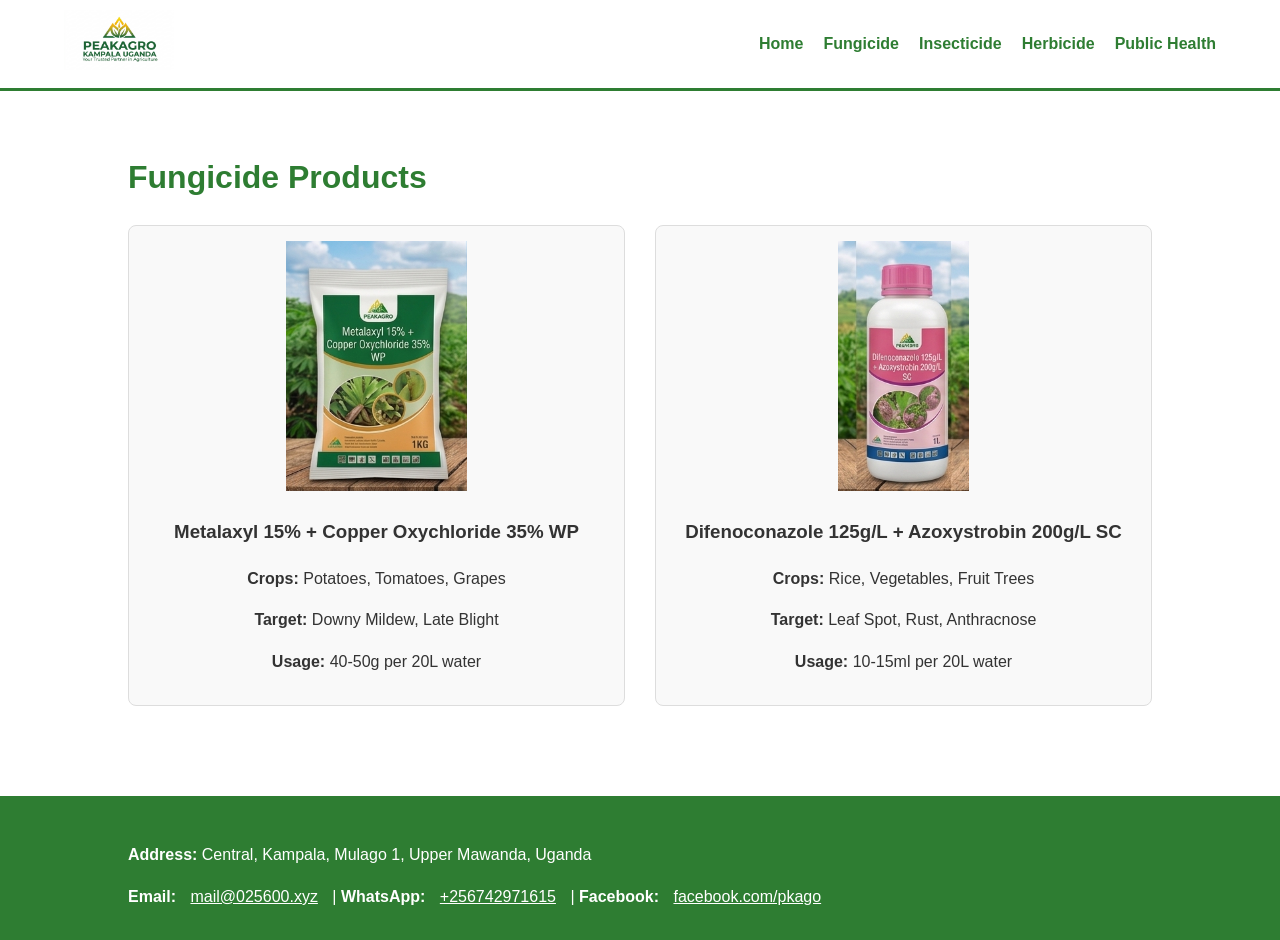
==== fungicide.html @ cad5fdf1 "web" ====
<!DOCTYPE html>
<html lang="en">
<head><meta charset="UTF-8"><title>Fungicides - PEAKAGRO</title><link rel="stylesheet" href="style.css"></head>
<body>
    <header>
        <div class="logo"><img src="logo.jpg" alt="Logo"></div>
        <nav><a href="index.html">Home</a><a href="fungicide.html">Fungicide</a><a href="insecticide.html">Insecticide</a><a href="herbicide.html">Herbicide</a><a href="public_health.html">Public Health</a></nav>
    </header>
    <div class="container">
        <h1>Fungicide Products</h1>
        <div class="product-grid">
            <div class="product-card">
                <img src="1.jpg" alt="Metalaxyl">
                <h3>Metalaxyl 15% + Copper Oxychloride 35% WP</h3>
                <p><strong>Crops:</strong> Potatoes, Tomatoes, Grapes</p>
                <p><strong>Target:</strong> Downy Mildew, Late Blight</p>
                <p><strong>Usage:</strong> 40-50g per 20L water</p>
            </div>
            <div class="product-card">
                <img src="4.jpg" alt="Difenoconazole">
                <h3>Difenoconazole 125g/L + Azoxystrobin 200g/L SC</h3>
                <p><strong>Crops:</strong> Rice, Vegetables, Fruit Trees</p>
                <p><strong>Target:</strong> Leaf Spot, Rust, Anthracnose</p>
                <p><strong>Usage:</strong> 10-15ml per 20L water</p>
            </div>
        </div>
    </div>
<footer class="contact-footer">
    <p><strong>Address:</strong> Central, Kampala, Mulago 1, Upper Mawanda, Uganda</p>
    <div class="footer-links">
        <strong>Email:</strong> <a href="mailto:mail@025600.xyz">mail@025600.xyz</a> | 
        <strong>WhatsApp:</strong> <a href="https://wa.me/256742971615" target="_blank">+256742971615</a> | 
        <strong>Facebook:</strong> <a href="https://www.facebook.com/pkago" target="_blank">facebook.com/pkago</a>
    </div>
</footer>
</body>
</html>
---- style.css ----
/* style.css */
body { font-family: 'Segoe UI', Tahoma, Geneva, Verdana, sans-serif; line-height: 1.6; margin: 0; color: #333; }
header { background: #fff; padding: 10px 5%; display: flex; justify-content: space-between; align-items: center; border-bottom: 3px solid #2e7d32; position: sticky; top: 0; z-index: 1000; }
.logo img { height: 60px; }
nav a { margin-left: 20px; text-decoration: none; color: #2e7d32; font-weight: bold; }
.hero { background: linear-gradient(rgba(0,0,0,0.6), rgba(0,0,0,0.6)), url('PEAKAGRO.jpg'); background-size: cover; background-position: center; height: 400px; color: white; display: flex; flex-direction: column; justify-content: center; text-align: center; padding: 0 10%; }
.container { padding: 40px 10%; }
.product-grid { display: grid; grid-template-columns: repeat(auto-fit, minmax(300px, 1fr)); gap: 30px; margin-top: 20px; }
.product-card { border: 1px solid #ddd; padding: 15px; border-radius: 8px; text-align: center; background: #f9f9f9; }
.product-card img { width: 100%; max-height: 250px; object-fit: contain; }
.contact-footer { background: #2e7d32; color: white; padding: 30px 10%; margin-top: 50px; }
h1, h2 { color: #2e7d32; }
.hero h1 { color: #fff; }
/* �ײ�������ʽ */
.contact-footer a {
    color: #ffffff;
    text-decoration: underline;
    margin: 0 10px;
    transition: opacity 0.3s;
}
.contact-footer a:hover {
    opacity: 0.8;
}
.footer-links {
    margin-top: 10px;
}
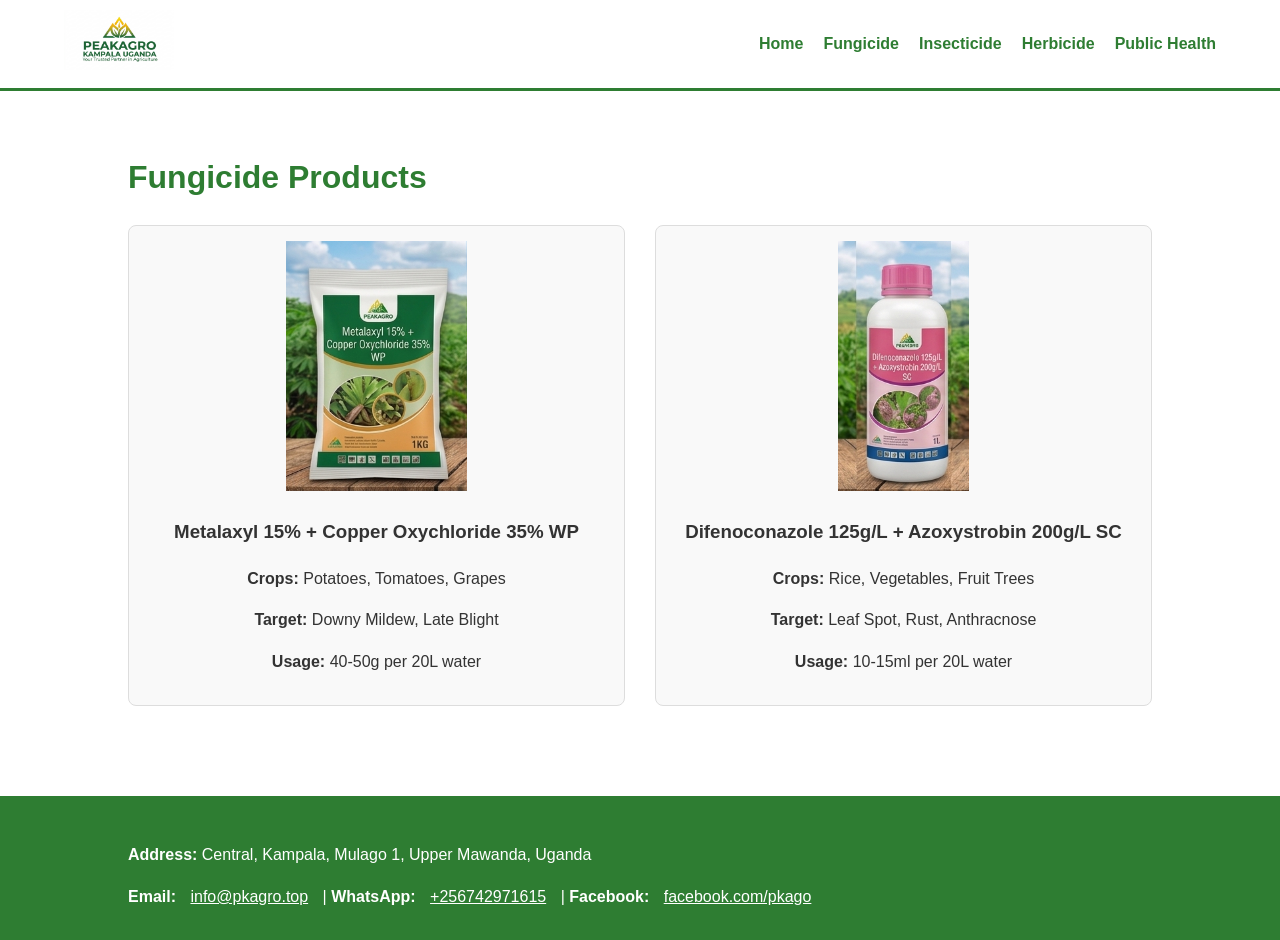
==== commit 227b33b2: "Update fungicide.html" ====
--- a/fungicide.html
+++ b/fungicide.html
@@ -28,10 +28,10 @@
 <footer class="contact-footer">
     <p><strong>Address:</strong> Central, Kampala, Mulago 1, Upper Mawanda, Uganda</p>
     <div class="footer-links">
-        <strong>Email:</strong> <a href="mailto:mail@025600.xyz">mail@025600.xyz</a> | 
+        <strong>Email:</strong> <a href="mailto:info@pkagro.top">info@pkagro.top</a> | 
         <strong>WhatsApp:</strong> <a href="https://wa.me/256742971615" target="_blank">+256742971615</a> | 
         <strong>Facebook:</strong> <a href="https://www.facebook.com/pkago" target="_blank">facebook.com/pkago</a>
     </div>
 </footer>
 </body>
-</html>+</html>
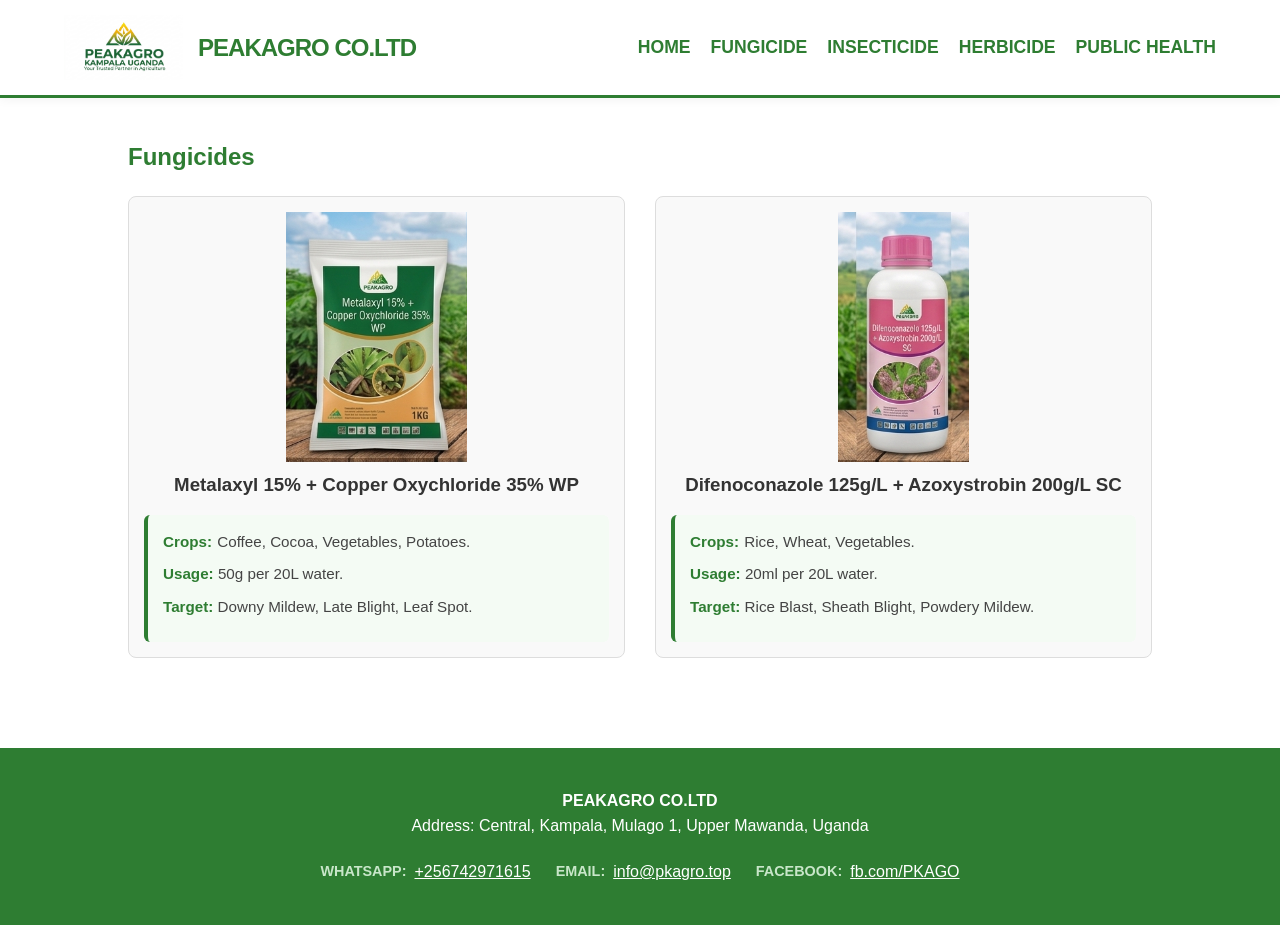
==== commit 9a5f4712: "Add files via upload" ====
--- a/fungicide.html
+++ b/fungicide.html
@@ -1,37 +1,58 @@
 <!DOCTYPE html>
 <html lang="en">
-<head><meta charset="UTF-8"><title>Fungicides - PEAKAGRO</title><link rel="stylesheet" href="style.css"></head>
+<head>
+    <meta charset="UTF-8">
+    <meta name="viewport" content="width=device-width, initial-scale=1.0">
+    <title>Fungicides - PEAKAGRO CO.LTD</title>
+    <link rel="stylesheet" href="style.css">
+</head>
 <body>
     <header>
-        <div class="logo"><img src="logo.jpg" alt="Logo"></div>
-        <nav><a href="index.html">Home</a><a href="fungicide.html">Fungicide</a><a href="insecticide.html">Insecticide</a><a href="herbicide.html">Herbicide</a><a href="public_health.html">Public Health</a></nav>
+        <div class="logo">
+            <img src="logo.jpg" alt="Logo">
+            <span class="company-name">PEAKAGRO CO.LTD</span>
+        </div>
+        <nav>
+            <a href="index.html">HOME</a>
+            <a href="fungicide.html">FUNGICIDE</a>
+            <a href="insecticide.html">INSECTICIDE</a>
+            <a href="herbicide.html">HERBICIDE</a>
+            <a href="public_health.html">PUBLIC HEALTH</a>
+        </nav>
     </header>
+
     <div class="container">
-        <h1>Fungicide Products</h1>
+        <h2 class="section-title">Fungicides</h2>
         <div class="product-grid">
             <div class="product-card">
                 <img src="1.jpg" alt="Metalaxyl">
                 <h3>Metalaxyl 15% + Copper Oxychloride 35% WP</h3>
-                <p><strong>Crops:</strong> Potatoes, Tomatoes, Grapes</p>
-                <p><strong>Target:</strong> Downy Mildew, Late Blight</p>
-                <p><strong>Usage:</strong> 40-50g per 20L water</p>
+                <div class="product-info">
+                    <p><strong>Crops:</strong> Coffee, Cocoa, Vegetables, Potatoes.</p>
+                    <p><strong>Usage:</strong> 50g per 20L water.</p>
+                    <p><strong>Target:</strong> Downy Mildew, Late Blight, Leaf Spot.</p>
+                </div>
             </div>
             <div class="product-card">
                 <img src="4.jpg" alt="Difenoconazole">
                 <h3>Difenoconazole 125g/L + Azoxystrobin 200g/L SC</h3>
-                <p><strong>Crops:</strong> Rice, Vegetables, Fruit Trees</p>
-                <p><strong>Target:</strong> Leaf Spot, Rust, Anthracnose</p>
-                <p><strong>Usage:</strong> 10-15ml per 20L water</p>
+                <div class="product-info">
+                    <p><strong>Crops:</strong> Rice, Wheat, Vegetables.</p>
+                    <p><strong>Usage:</strong> 20ml per 20L water.</p>
+                    <p><strong>Target:</strong> Rice Blast, Sheath Blight, Powdery Mildew.</p>
+                </div>
             </div>
         </div>
     </div>
-<footer class="contact-footer">
-    <p><strong>Address:</strong> Central, Kampala, Mulago 1, Upper Mawanda, Uganda</p>
-    <div class="footer-links">
-        <strong>Email:</strong> <a href="mailto:info@pkagro.top">info@pkagro.top</a> | 
-        <strong>WhatsApp:</strong> <a href="https://wa.me/256742971615" target="_blank">+256742971615</a> | 
-        <strong>Facebook:</strong> <a href="https://www.facebook.com/pkago" target="_blank">facebook.com/pkago</a>
-    </div>
-</footer>
+
+    <footer class="contact-footer">
+        <p><strong>PEAKAGRO CO.LTD</strong></p>
+        <p>Address: Central, Kampala, Mulago 1, Upper Mawanda, Uganda</p>
+        <div class="footer-links">
+            <div class="contact-item"><span>WHATSAPP:</span> <a href="https://wa.me/256742971615">+256742971615</a></div>
+            <div class="contact-item"><span>EMAIL:</span> <a href="mailto:info@pkagro.top">info@pkagro.top</a></div>
+            <div class="contact-item"><span>FACEBOOK:</span> <a href="https://fb.com/PKAGO" target="_blank">fb.com/PKAGO</a></div>
+        </div>
+    </footer>
 </body>
-</html>
+</html>
--- a/style.css
+++ b/style.css
@@ -1,26 +1,232 @@
-/* style.css */
-body { font-family: 'Segoe UI', Tahoma, Geneva, Verdana, sans-serif; line-height: 1.6; margin: 0; color: #333; }
-header { background: #fff; padding: 10px 5%; display: flex; justify-content: space-between; align-items: center; border-bottom: 3px solid #2e7d32; position: sticky; top: 0; z-index: 1000; }
-.logo img { height: 60px; }
-nav a { margin-left: 20px; text-decoration: none; color: #2e7d32; font-weight: bold; }
-.hero { background: linear-gradient(rgba(0,0,0,0.6), rgba(0,0,0,0.6)), url('PEAKAGRO.jpg'); background-size: cover; background-position: center; height: 400px; color: white; display: flex; flex-direction: column; justify-content: center; text-align: center; padding: 0 10%; }
+/* =============================================
+   1. ȫ���������������
+   ============================================= */
+* { 
+    margin: 0; 
+    padding: 0; 
+    box-sizing: border-box; 
+}
+
+body { 
+    font-family: 'Segoe UI', Tahoma, Geneva, Verdana, sans-serif; 
+    line-height: 1.6; 
+    margin: 0; 
+    color: #333; 
+    background-color: #fff;
+}
+
+/* =============================================
+   2. ̧ͷ���� (Header) - ���Ķ����߼�
+   ============================================= */
+header { 
+    background: #fff; 
+    padding: 15px 5%; 
+    display: flex; 
+    justify-content: space-between; /* ���ҷֲ� */
+    align-items: center;           /* �ؼ���ȷ������������Ҳർ��������ͬһˮƽ�� */
+    border-bottom: 3px solid #2e7d32; 
+    position: sticky; 
+    top: 0; 
+    z-index: 1000; 
+    box-shadow: 0 2px 10px rgba(0,0,0,0.05);
+}
+
+/* Logo �� ��˾����������� */
+.logo {
+    display: flex;
+    align-items: center;           /* �ؼ���ȷ��ͼƬ�͹�˾����ֱ���ж��� */
+    gap: 15px; 
+}
+
+.logo img { 
+    height: 65px;                  /* ���� Logo ���� */
+    width: auto;
+}
+
+/* ��˾������ʽ - �����ֺŲ��Ӵ� */
+.company-name {
+    font-size: 1.5rem;             /* ����Ӵ� */
+    font-weight: 700;              /* �Ӵ� */
+    color: #2e7d32;
+    white-space: nowrap;           /* ��ֹ���� */
+    line-height: 1;                /* ���������иߴ�����ƫλ */
+    letter-spacing: -1px;
+}
+
+/* �Ҳർ�� */
+nav {
+    display: flex;
+    gap: 20px;
+    align-items: center;
+}
+
+nav a { 
+    text-decoration: none; 
+    color: #2e7d32; 
+    font-weight: bold; 
+    font-size: 1.1rem;             /* ��΢�Ӵ󵼺��ֺű���ƽ�� */
+    transition: color 0.3s;
+}
+
+nav a:hover {
+    color: #1b5e20;
+}
+
+/* =============================================
+   3. ��ҳ Hero ����������
+   ============================================= */
+.hero { 
+    background: linear-gradient(rgba(0,0,0,0.2), rgba(0,0,0,0.2)), url('PEAKAGRO.jpg'); 
+    background-size: cover; 
+    background-position: center; 
+    height: 450px; 
+    color: white; 
+    display: flex; 
+    flex-direction: column; 
+    justify-content: center; 
+    text-align: center; 
+    padding: 0 10%; 
+}
+
+.hero h1 { font-size: 3rem; margin-bottom: 10px; color: #fff; }
+.hero p { font-size: 1.5rem; }
+
 .container { padding: 40px 10%; }
-.product-grid { display: grid; grid-template-columns: repeat(auto-fit, minmax(300px, 1fr)); gap: 30px; margin-top: 20px; }
-.product-card { border: 1px solid #ddd; padding: 15px; border-radius: 8px; text-align: center; background: #f9f9f9; }
+h1, h2 { color: #2e7d32; margin-bottom: 15px; }
+
+/* ��Ʒ���񲼾� */
+.product-grid, .grid-box { 
+    display: grid; 
+    grid-template-columns: repeat(auto-fit, minmax(280px, 1fr)); 
+    gap: 30px; 
+    margin-top: 20px; 
+}
+
+.product-card { 
+    border: 1px solid #ddd; 
+    padding: 15px; 
+    border-radius: 8px; 
+    text-align: center; 
+    background: #f9f9f9; 
+    transition: 0.3s;
+}
+
+.product-card:hover { transform: translateY(-5px); box-shadow: 0 5px 15px rgba(0,0,0,0.1); }
 .product-card img { width: 100%; max-height: 250px; object-fit: contain; }
-.contact-footer { background: #2e7d32; color: white; padding: 30px 10%; margin-top: 50px; }
-h1, h2 { color: #2e7d32; }
-.hero h1 { color: #fff; }
-/* �ײ�������ʽ */
-.contact-footer a {
+
+.product-info {
+    text-align: left;           /* ��������룬�����Ķ���ϸ���� */
+    background: #f4fbf4;        /* ��������ɫ����������רҵ�� */
+    padding: 15px;
+    border-radius: 6px;
+    margin-top: 15px;
+    border-left: 4px solid #2e7d32; /* �����ɫ���ߣ���ǿ������ */
+}
+
+.product-info p {
+    margin-bottom: 8px;         /* �м�� */
+    font-size: 0.95rem;         /* �ֺ���΢��Сһ�㣬�Եþ��� */
+    color: #444;
+}
+
+.product-info strong {
+    color: #2e7d32;             /* ���������֣�Target Crops�ȣ���ΪƷ���� */
+    display: inline-block;
+    min-width: 50px;           /* ȷ����������� */
+}
+
+/* =============================================
+   4. �ײ���ϵ��ʽ (Footer) - �����ֱ�ǩ
+   ============================================= */
+.contact-footer { 
+    background: #2e7d32; 
+    color: white; 
+    padding: 40px 10%; 
+    margin-top: 50px; 
+    text-align: center;
+}
+
+.footer-links {
+    display: flex;
+    justify-content: center;
+    flex-wrap: wrap; /* �ֻ����Զ����� */
+    gap: 25px;
+    margin-top: 20px;
+}
+
+.contact-item {
+    display: flex;
+    align-items: center;
+    gap: 8px;
+}
+
+.contact-item span {
+    font-weight: bold;
+    color: #c8e6c9; /* ǳ��ɫ���ֱ�ǩ */
+    font-size: 0.9rem;
+}
+
+.contact-item a {
     color: #ffffff;
     text-decoration: underline;
-    margin: 0 10px;
-    transition: opacity 0.3s;
-}
-.contact-footer a:hover {
-    opacity: 0.8;
-}
-.footer-links {
-    margin-top: 10px;
+    font-weight: 500;
+    transition: 0.3s;
+}
+
+.contact-item a:hover {
+    color: #ffeb3b; /* ��ͣ���ɫ */
+}
+
+/* =============================================
+   5. �ֻ�/ƽ������Ӧ (Media Queries)
+   ============================================= */
+@media (max-width: 992px) {
+    .company-name { font-size: 1.6rem; }
+}
+
+@media (max-width: 768px) {
+    header {
+        flex-direction: column;    /* �ֻ��� Logo ���ϣ��������� */
+        padding: 15px 5%;
+    }
+
+    .logo { margin-bottom: 15px; }
+
+    .company-name {
+        font-size: 1.2rem;         /* ��С��˾����ֹ��� */
+    }
+
+    nav {
+        flex-wrap: wrap;
+        justify-content: center;
+        gap: 10px;
+    }
+
+    nav a {
+        margin: 5px;
+        font-size: 0.95rem;
+    }
+
+    .hero {
+        height: 300px;
+        background-image: linear-gradient(rgba(0,0,0,0.2), rgba(0,0,0,0.2)), url('0.jpg'); /* �ֻ���ʹ�� 0.jpg */
+    }
+
+    .hero h1 { 
+        font-size: 1.8rem;   /* �� 1.8rem ���� 2.2rem��ȷ����Ŀ�������� */
+        margin-bottom: 10px;
+    }
+
+    /* --- �޸ģ��ֻ��˸������ֺ��Ż� --- */
+    .hero p { 
+        font-size: 1.0rem;   /* �� 0.95rem ���ҵ��� 1.1rem */
+        padding: 0 3%;       /* ����һ���ڱ߾࣬��ֹ�������� */
+    }
+
+    .footer-links {
+        flex-direction: column;    /* �ײ����Ӵ�ֱ�Ų� */
+        gap: 10px;
+    }
+
+    .container { padding: 20px 5%; }
 }
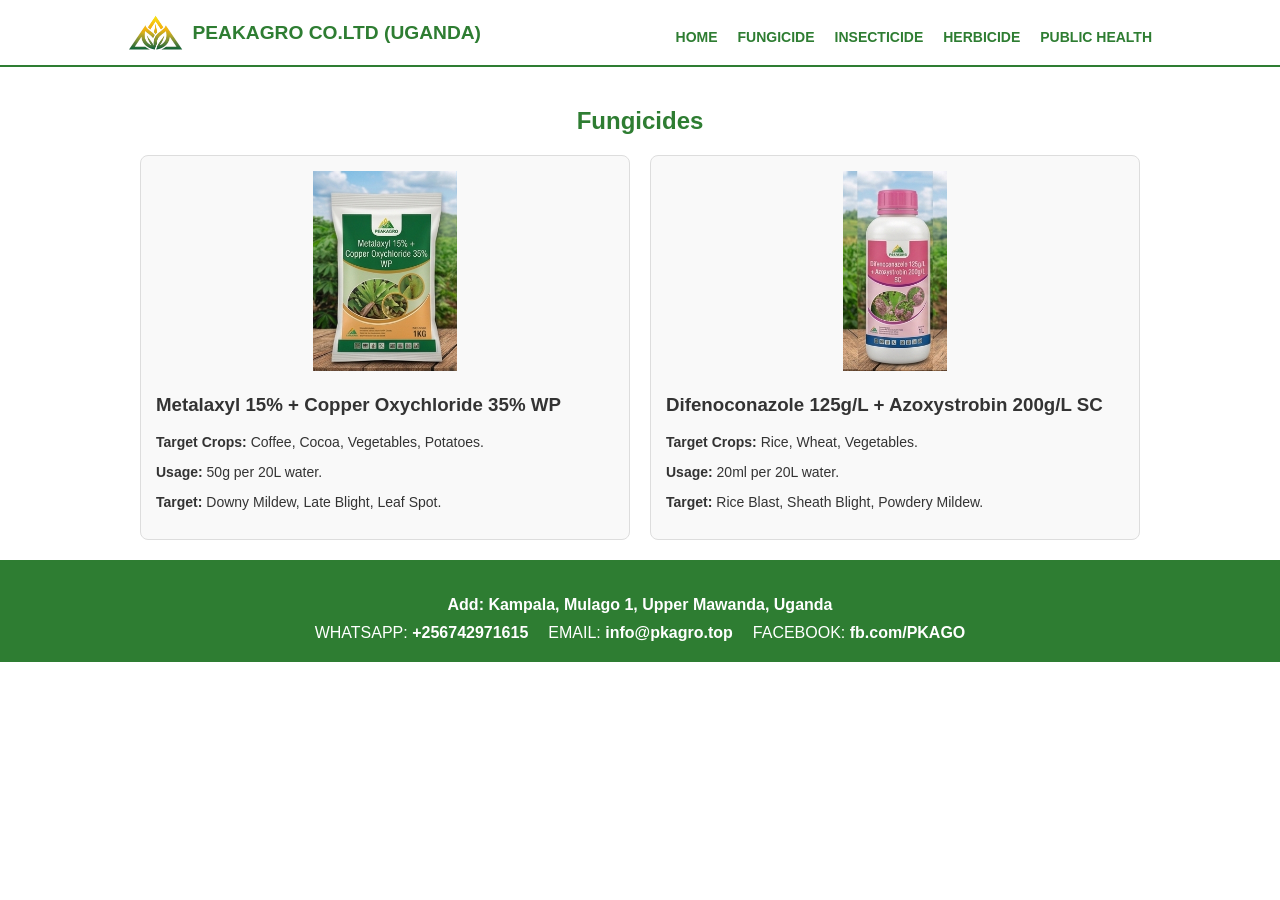
==== commit a19bc3b7: "Add files via upload" ====
--- a/fungicide.html
+++ b/fungicide.html
@@ -1,16 +1,51 @@
-<!DOCTYPE html>
+﻿<!DOCTYPE html>
 <html lang="en">
 <head>
     <meta charset="UTF-8">
     <meta name="viewport" content="width=device-width, initial-scale=1.0">
     <title>Fungicides - PEAKAGRO CO.LTD</title>
-    <link rel="stylesheet" href="style.css">
+    <style>
+        /* 核心调整：整合式页眉页脚 CSS */
+        body { margin: 0; font-family: Arial, sans-serif; color: #333; }
+        
+        /* 页眉 */
+        header { padding: 10px 5%; background: #fff; border-bottom: 2px solid #2e7d32; display: flex; flex-direction: column; align-items: center; }
+        .logo { display: flex; align-items: center; gap: 10px; width: 100%; justify-content: flex-start; }
+        .logo img { height: 35px; }
+        .company-name { font-weight: 700; font-size: 1.2rem; color: #2e7d32; }
+        nav { display: flex; justify-content: space-between; width: 100%; margin-top: 8px; border-top: 1px solid #eee; padding-top: 8px; }
+        nav a { text-decoration: none; color: #2e7d32; font-weight: bold; font-size: 11px; }
+
+        /* 内容 */
+        .container { padding: 20px 5%; max-width: 1000px; margin: auto; }
+        .section-title { text-align: center; color: #2e7d32; margin-bottom: 20px; }
+        .product-grid { display: grid; grid-template-columns: 1fr; gap: 20px; }
+        .product-card { border: 1px solid #ddd; padding: 15px; border-radius: 8px; background: #f9f9f9; }
+        .product-card img { width: 100%; max-height: 200px; object-fit: contain; }
+        .product-info { margin-top: 10px; font-size: 14px; }
+
+        /* 页脚 */
+        .contact-footer { background: #2e7d32; color: white; padding: 20px; text-align: center; font-size: 16px; }
+        .footer-address { font-weight: bold; margin-bottom: 10px; }
+        .footer-links { display: flex; flex-direction: column; gap: 5px; }
+        .footer-links a { color: #fff; text-decoration: none; font-weight: bold; }
+
+        /* 电脑端响应式 */
+        @media (min-width: 768px) {
+            header { flex-direction: row; justify-content: space-between; padding: 15px 10%; }
+            .logo { width: auto; }
+            nav { width: auto; border-top: none; padding-top: 0; gap: 20px; }
+            nav a { font-size: 14px; }
+            .product-grid { grid-template-columns: 1fr 1fr; }
+            .footer-links { flex-direction: row; justify-content: center; gap: 20px; }
+        }
+    </style>
 </head>
 <body>
     <header>
         <div class="logo">
-            <img src="logo.jpg" alt="Logo">
-            <span class="company-name">PEAKAGRO CO.LTD</span>
+            <img src="logo.png" alt="Logo">
+            <span class="company-name">PEAKAGRO CO.LTD (UGANDA)</span>
         </div>
         <nav>
             <a href="index.html">HOME</a>
@@ -28,7 +63,7 @@
                 <img src="1.jpg" alt="Metalaxyl">
                 <h3>Metalaxyl 15% + Copper Oxychloride 35% WP</h3>
                 <div class="product-info">
-                    <p><strong>Crops:</strong> Coffee, Cocoa, Vegetables, Potatoes.</p>
+                    <p><strong>Target Crops:</strong> Coffee, Cocoa, Vegetables, Potatoes.</p>
                     <p><strong>Usage:</strong> 50g per 20L water.</p>
                     <p><strong>Target:</strong> Downy Mildew, Late Blight, Leaf Spot.</p>
                 </div>
@@ -37,7 +72,7 @@
                 <img src="4.jpg" alt="Difenoconazole">
                 <h3>Difenoconazole 125g/L + Azoxystrobin 200g/L SC</h3>
                 <div class="product-info">
-                    <p><strong>Crops:</strong> Rice, Wheat, Vegetables.</p>
+                    <p><strong>Target Crops:</strong> Rice, Wheat, Vegetables.</p>
                     <p><strong>Usage:</strong> 20ml per 20L water.</p>
                     <p><strong>Target:</strong> Rice Blast, Sheath Blight, Powdery Mildew.</p>
                 </div>
@@ -46,8 +81,7 @@
     </div>
 
     <footer class="contact-footer">
-        <p><strong>PEAKAGRO CO.LTD</strong></p>
-        <p>Address: Central, Kampala, Mulago 1, Upper Mawanda, Uganda</p>
+        <p class="footer-address">Add: Kampala, Mulago 1, Upper Mawanda, Uganda</p>
         <div class="footer-links">
             <div class="contact-item"><span>WHATSAPP:</span> <a href="https://wa.me/256742971615">+256742971615</a></div>
             <div class="contact-item"><span>EMAIL:</span> <a href="mailto:info@pkagro.top">info@pkagro.top</a></div>
